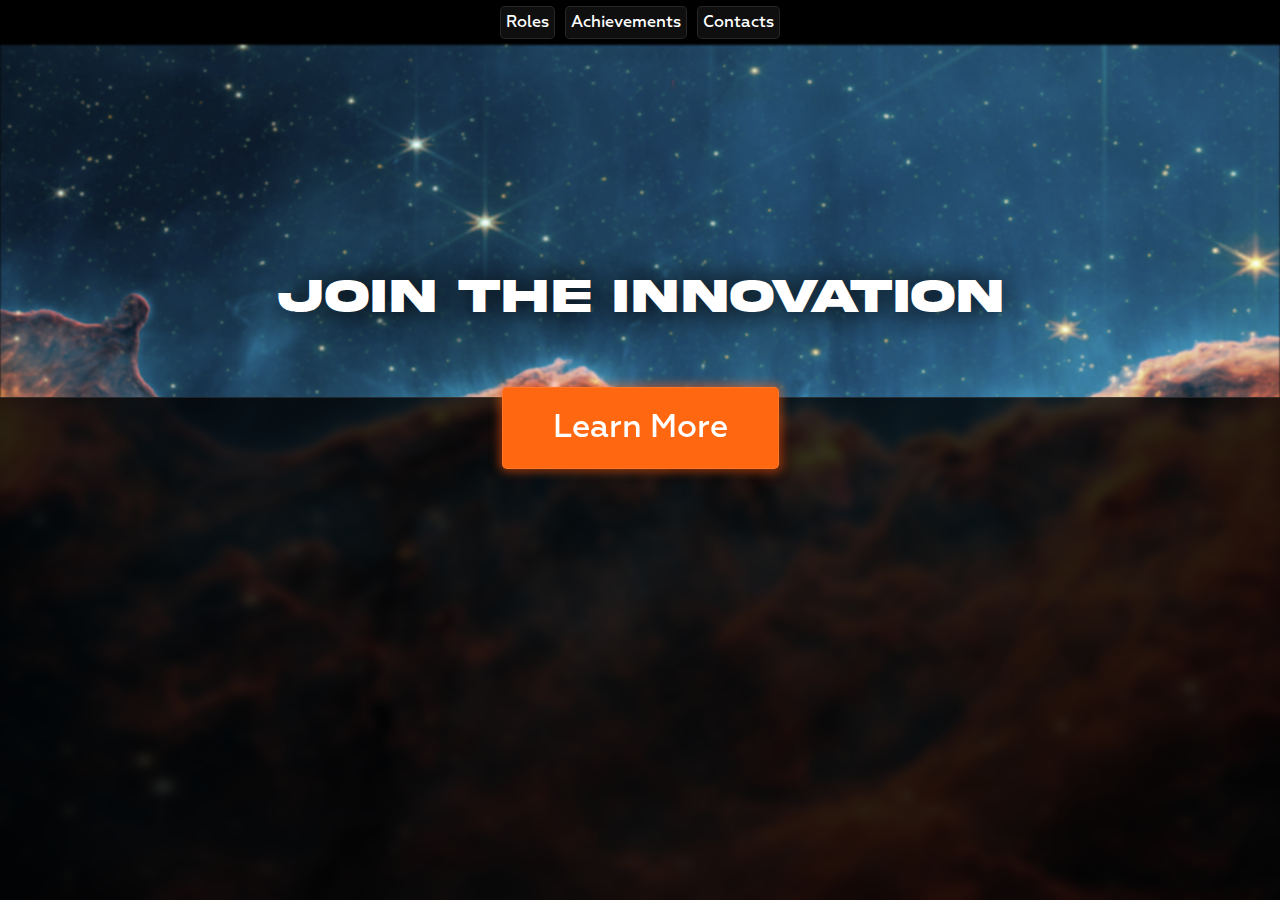
==== index.html @ fa8d50b1 "Add files via upload" ====
<!DOCTYPE html>
<html lang="en">
<head>
    <meta charset="UTF-8">
    <meta name="viewport" content="width=device-width, initial-scale=1.0">
    <link rel="stylesheet" href="style.css">
    <title>Document</title>
</head>
<body>
    <div id="panel">
        <img id="logo" src="Images/isaa_flat.png" alt="images">
        <button class="button">Roles</button>
        <button class="button">Achievements</button>
        <button class="button">Contacts</button>
    </div>
    <div id="main">
        <img id="stars" src="Images/carinanebula3.jpg" alt="images">
        <div id="bottom">
            <!-- <label id="title" for="bottom">About Our Community</label> -->
        </div>
        <label id="slogan" for="main">Join the innovation</label>

        <script>
            function goToPage() {
                window.location='https://drive.google.com/file/d/1u2Ahb-rt80ZN-dPZ0L-9jPS_R3HEp7L7/view?usp=sharing';
            }
        </script>

        <button id="info" onclick="goToPage()" class="button">Learn More</button>
    </div>
</body>
</html>
---- style.css ----
@font-face {
    font-family: 'Akira';
    src: url(Fonts/Akira\ Expanded\ Demo.otf);
    font-weight: normal;
    font-style: normal;
}

@font-face {
    font-family: 'Geoform';
    src: url(Fonts/Geoform-Medium.otf);
    font-weight: normal;
    font-style: normal;
}

body {
    display: flex;
    position: fixed;
    margin: 0;
    height: 100%;
    width: 100%;
}

#main {
    display: flex;
    background-color: rgb(3, 3, 3);
    position: fixed;
    margin: 0;
    top: 5%;
    height: 100%;
    width: 100%;
    align-items: center;
    justify-content: center;
    z-index: 0;
}

#panel {
    display: flex;
    height: 5%;
    width: 100%;
    background-color: rgb(0, 0, 0);
    border-bottom: .5px solid rgba(255, 255, 255, .1);
    position: fixed;
    align-items: center;
    justify-content: center;
    gap: 10px 10px;
}

#logo {
    position: fixed;
    scale: 15%;
    right: 76.3%;
}

.button {
    background-color: rgb(15, 15, 15);
    color: white;
    font-family: 'Geoform', sans-serif;
    font-size: medium;
    border: .0001px solid rgba(255, 255, 255, .1);
    stroke: 100px;
    cursor: pointer;
    padding: .4%;
    border-radius: 5px;
    transition: all .3s ease;
}

.button:hover {
    transform: scale(105%);
    background-color: rgb(255, 104, 17);
    box-shadow: 0 0 10px 3px rgba(255, 87, 9, 0.5);
}

.button:active {
    transform: scale(97%);
    background-color: rgb(212, 87, 14);
}

#stars {
    position: fixed;
    display: flex;
    background-color: rgb(3, 3, 3);
    position: fixed;
    margin: 0;
    top: 5%;
    bottom: 50%;
    height: 100%;
    width: 100%;
    filter: blur(1px) saturate(200%) grayscale(50%);
    z-index: 2;
}

#bottom {
    position: fixed;
    height: 100%;
    width: 100%;
    margin-top: 55%;
    border-top: .5px solid rgba(255, 255, 255, .1);
    backdrop-filter: blur(5px);
    background-color: rgba(0, 0, 0, .8);
    z-index: 3;
}

#slogan {
    position: fixed;
    height: 100px;
    width: 1000px;
    text-align: center;
    z-index: 4;
    top: 30%;
    font-family: 'Akira', sans-serif;
    font-size: 300%;
    color: white;
    text-shadow: 0 0 30px black;
}

#info {
    display: flex;
    position: fixed;
    padding: 20px 50px;
    top: 43%;
    z-index: 4;
    font-family: 'Geoform', sans-serif;
    font-size: xx-large;
    background-color: rgb(255, 104, 17);
    box-shadow: 0 0 10px 3px rgba(255, 87, 9, 0.5);
    align-items: center;
    justify-content: center;
}

#link {
    position: fixed;
    padding: 20px 50px;
}

#info:active {
    background-color: rgb(212, 87, 14);
}

#title {
    position: fixed;
    height: 100px;
    width: 1000px;
    text-align: center;
    z-index: 4;
    font-family: 'Akira', sans-serif;
    font-size: 250%;
    color: white;
    text-shadow: 0 0 30px black;
}
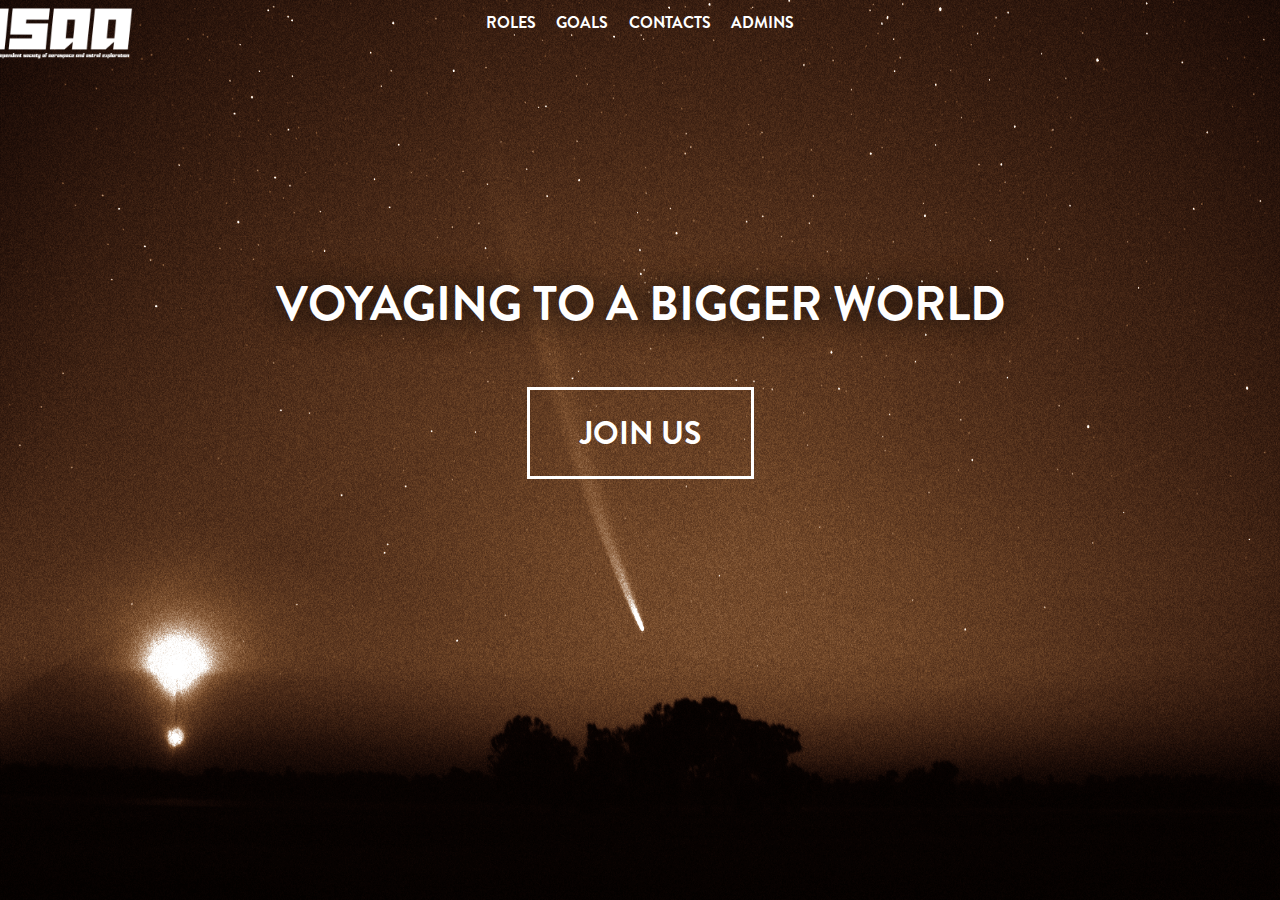
==== commit 22801097: "Add files via upload" ====
--- a/index.html
+++ b/index.html
@@ -4,21 +4,22 @@
     <meta charset="UTF-8">
     <meta name="viewport" content="width=device-width, initial-scale=1.0">
     <link rel="stylesheet" href="style.css">
-    <title>Document</title>
+    <title>ISAA: HOME</title>
 </head>
 <body>
     <div id="panel">
         <img id="logo" src="Images/isaa_flat.png" alt="images">
-        <button class="button">Roles</button>
-        <button class="button">Achievements</button>
-        <button class="button">Contacts</button>
+        <button class="button">ROLES</button>
+        <button class="button">GOALS</button>
+        <button class="button">CONTACTS</button>
+        <button class="button">ADMINS</button>
     </div>
     <div id="main">
-        <img id="stars" src="Images/carinanebula3.jpg" alt="images">
-        <div id="bottom">
+        <img id="stars" src="Images/test (1).png" alt="images">
+        <!-- <div id="bottom"> -->
             <!-- <label id="title" for="bottom">About Our Community</label> -->
-        </div>
-        <label id="slogan" for="main">Join the innovation</label>
+        <!-- </div> -->
+        <label id="slogan" for="main">VOYAGING TO A BIGGER WORLD</label>
 
         <script>
             function goToPage() {
@@ -26,7 +27,7 @@
             }
         </script>
 
-        <button id="info" onclick="goToPage()" class="button">Learn More</button>
+        <button id="info" onclick="goToPage()" class="button">JOIN US</button>
     </div>
 </body>
 </html>--- a/style.css
+++ b/style.css
@@ -6,8 +6,8 @@
 }
 
 @font-face {
-    font-family: 'Geoform';
-    src: url(Fonts/Geoform-Medium.otf);
+    font-family: 'Heading';
+    src: url(Fonts/Brandon_Grotesque_bold.otf);
     font-weight: normal;
     font-style: normal;
 }
@@ -25,7 +25,6 @@
     background-color: rgb(3, 3, 3);
     position: fixed;
     margin: 0;
-    top: 5%;
     height: 100%;
     width: 100%;
     align-items: center;
@@ -37,42 +36,43 @@
     display: flex;
     height: 5%;
     width: 100%;
-    background-color: rgb(0, 0, 0);
-    border-bottom: .5px solid rgba(255, 255, 255, .1);
+    background-color: rgba(0, 0, 0, 0);
+    /* border-bottom: .5px solid rgba(255, 255, 255, .1); */
+    /* top: 4%; */
     position: fixed;
     align-items: center;
     justify-content: center;
     gap: 10px 10px;
+    z-index: 1;
 }
 
 #logo {
     position: fixed;
-    scale: 15%;
-    right: 76.3%;
+    scale: 20%;
+    margin-top: 1%;
+    margin-right: 90.5%;
 }
 
 .button {
-    background-color: rgb(15, 15, 15);
+    background-color: transparent;
     color: white;
-    font-family: 'Geoform', sans-serif;
+    font-family: 'Heading', sans-serif;
     font-size: medium;
-    border: .0001px solid rgba(255, 255, 255, .1);
+    border: 0px none rgba(255, 255, 255, 0);
     stroke: 100px;
     cursor: pointer;
     padding: .4%;
-    border-radius: 5px;
     transition: all .3s ease;
 }
 
 .button:hover {
     transform: scale(105%);
-    background-color: rgb(255, 104, 17);
-    box-shadow: 0 0 10px 3px rgba(255, 87, 9, 0.5);
+    background-color: white;
+    color: black;
 }
 
 .button:active {
     transform: scale(97%);
-    background-color: rgb(212, 87, 14);
 }
 
 #stars {
@@ -81,15 +81,12 @@
     background-color: rgb(3, 3, 3);
     position: fixed;
     margin: 0;
-    top: 5%;
-    bottom: 50%;
     height: 100%;
     width: 100%;
-    filter: blur(1px) saturate(200%) grayscale(50%);
     z-index: 2;
 }
 
-#bottom {
+/* #bottom {
     position: fixed;
     height: 100%;
     width: 100%;
@@ -98,7 +95,7 @@
     backdrop-filter: blur(5px);
     background-color: rgba(0, 0, 0, .8);
     z-index: 3;
-}
+} */
 
 #slogan {
     position: fixed;
@@ -107,7 +104,7 @@
     text-align: center;
     z-index: 4;
     top: 30%;
-    font-family: 'Akira', sans-serif;
+    font-family: 'Heading', sans-serif;
     font-size: 300%;
     color: white;
     text-shadow: 0 0 30px black;
@@ -119,21 +116,11 @@
     padding: 20px 50px;
     top: 43%;
     z-index: 4;
-    font-family: 'Geoform', sans-serif;
+    font-family: 'Heading', sans-serif;
     font-size: xx-large;
-    background-color: rgb(255, 104, 17);
-    box-shadow: 0 0 10px 3px rgba(255, 87, 9, 0.5);
+    border: 3px solid white;
     align-items: center;
     justify-content: center;
-}
-
-#link {
-    position: fixed;
-    padding: 20px 50px;
-}
-
-#info:active {
-    background-color: rgb(212, 87, 14);
 }
 
 #title {
